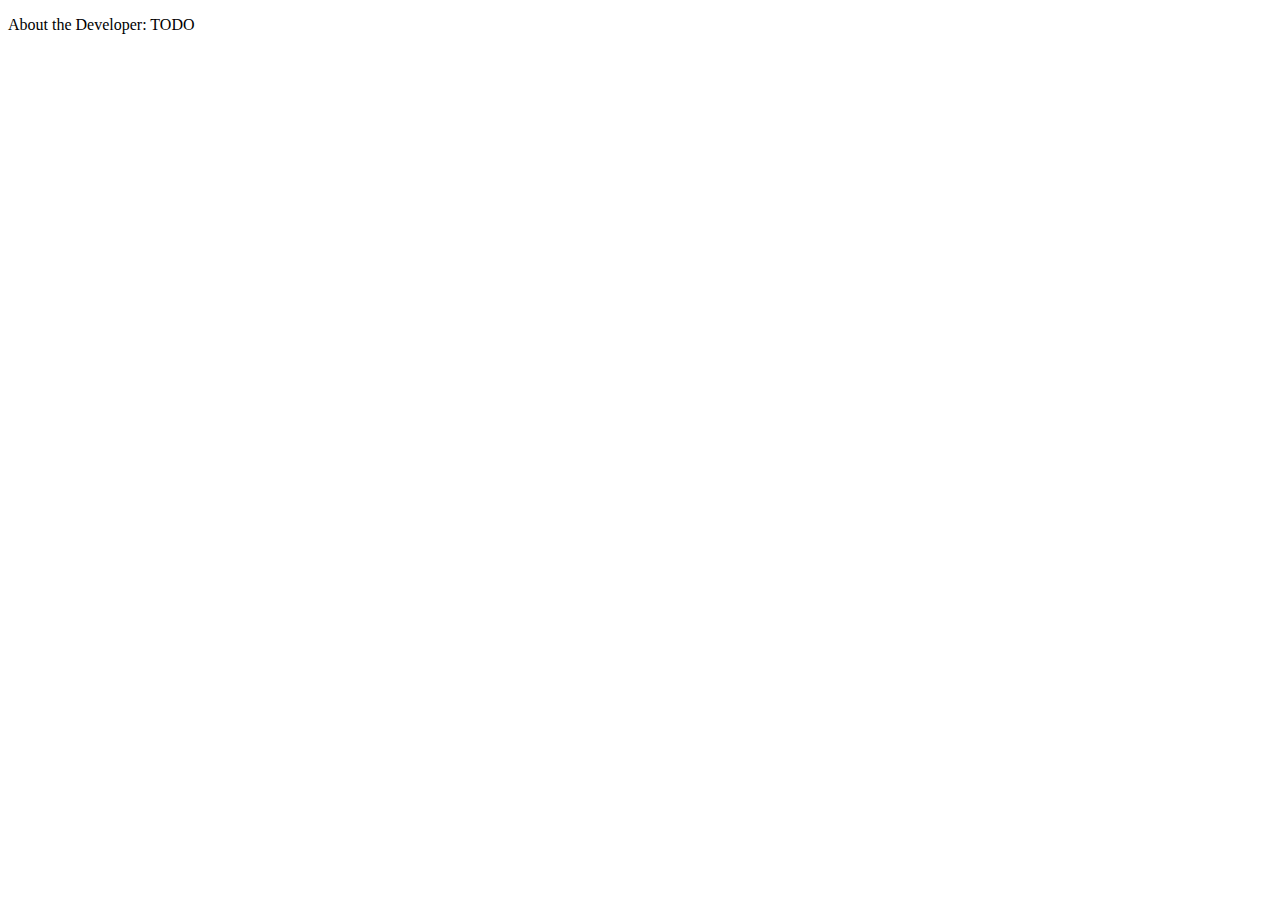
==== src/about.html @ 6b3e0e1d "Added about and index pages (empty)" ====
<!doctype html>
<html class="no-js" lang="">
    <head>
        <meta charset="utf-8">
        <title>Lenser | About</title>
        <meta name="description" content="">
        <meta name="viewport" content="width=device-width, initial-scale=1">

        <link rel="stylesheet" href="">
        <script src=""></script>
    </head>
    <body>

        <p>About the Developer: TODO</p>
        <script src=""></script>
    </body>
</html>
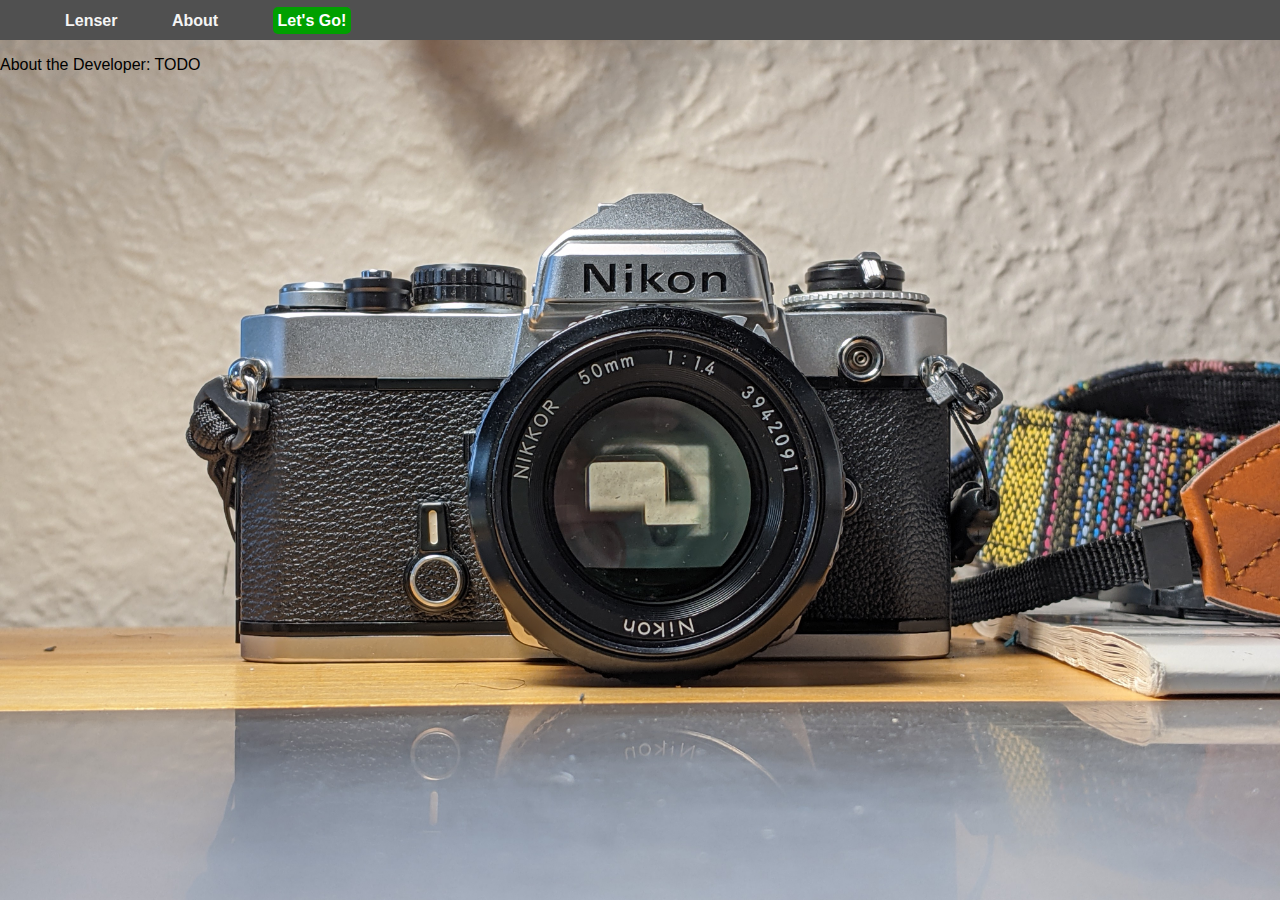
==== commit 072b9b4d: "Added reset and standard stylesheets. Added main, app, and about html pages. Added an image of a Nik" ====
--- a/src/about.html
+++ b/src/about.html
@@ -6,11 +6,11 @@
         <meta name="description" content="">
         <meta name="viewport" content="width=device-width, initial-scale=1">
 
-        <link rel="stylesheet" href="">
-        <script src=""></script>
+        <link rel="stylesheet" href="./css/style.css">
+        <script src="components/header.js" type="text/javascript" defer></script>
     </head>
     <body>
-
+        <header-component></header-component>
         <p>About the Developer: TODO</p>
         <script src=""></script>
     </body>
--- a/src/css/style.css
+++ b/src/css/style.css
@@ -0,0 +1,81 @@
+body {
+    background-image: url("../assets/nikon_fe_full.jpg");
+    background-attachment: fixed;
+    background-repeat: no-repeat;
+    background-size: 100%;
+    font-size: 1em;
+    font-family: sans-serif;
+    margin: 0;
+  }
+
+/* Header Styles */
+header nav {
+    position: relative;
+    top: 0;
+    height: 40px;
+    width: 100%;
+    display: flex;
+    align-items: center;
+    justify-content: left;
+    background-color:  #505050;
+  }
+  
+header ul li {
+    list-style: none;
+    display: inline;
+  }
+  
+header a {
+    font-weight: 700;
+    font-family: sans-serif;
+    margin: 0 25px;
+    color: whitesmoke;
+    text-decoration: none;
+  }
+  
+header a:hover {
+    padding-bottom: 5px;
+    color: #FFFFFF;
+    text-shadow: 0 0 20px #FFFFFF;
+  }
+
+
+/* Main Content Styles */
+.content-card {
+    background-color: #505050B0;
+    border-radius: 15px;
+    color: whitesmoke;
+    max-width: 800px;
+    margin: 20px auto 20px;
+    padding: 2em 4em 2em;
+    -webkit-box-sizing: border-box;
+    -moz-box-sizing: border-box;
+    box-sizing: border-box;
+  }
+
+.lenser-title {
+    background-color: transparent;
+    color: whitesmoke;
+    font-size: 10em;
+    font-style: sans-serif;
+    text-shadow: -2px 0px 10px black, 2px 0px 10px black;
+    text-align: center;
+    max-width: 800px;
+    margin: 20px auto 180px;
+    -webkit-box-sizing: border-box;
+    -moz-box-sizing: border-box;
+    box-sizing: border-box;
+}
+
+/* Interactive */
+.launch-lenser-app-button {
+    width: 115px;
+    height: 25px;
+    background: #00A000;
+    text-align: center;
+    border-radius: 5px;
+    color: white;
+    padding: 5px;
+    font-weight: bold;
+    line-height: 25px;
+}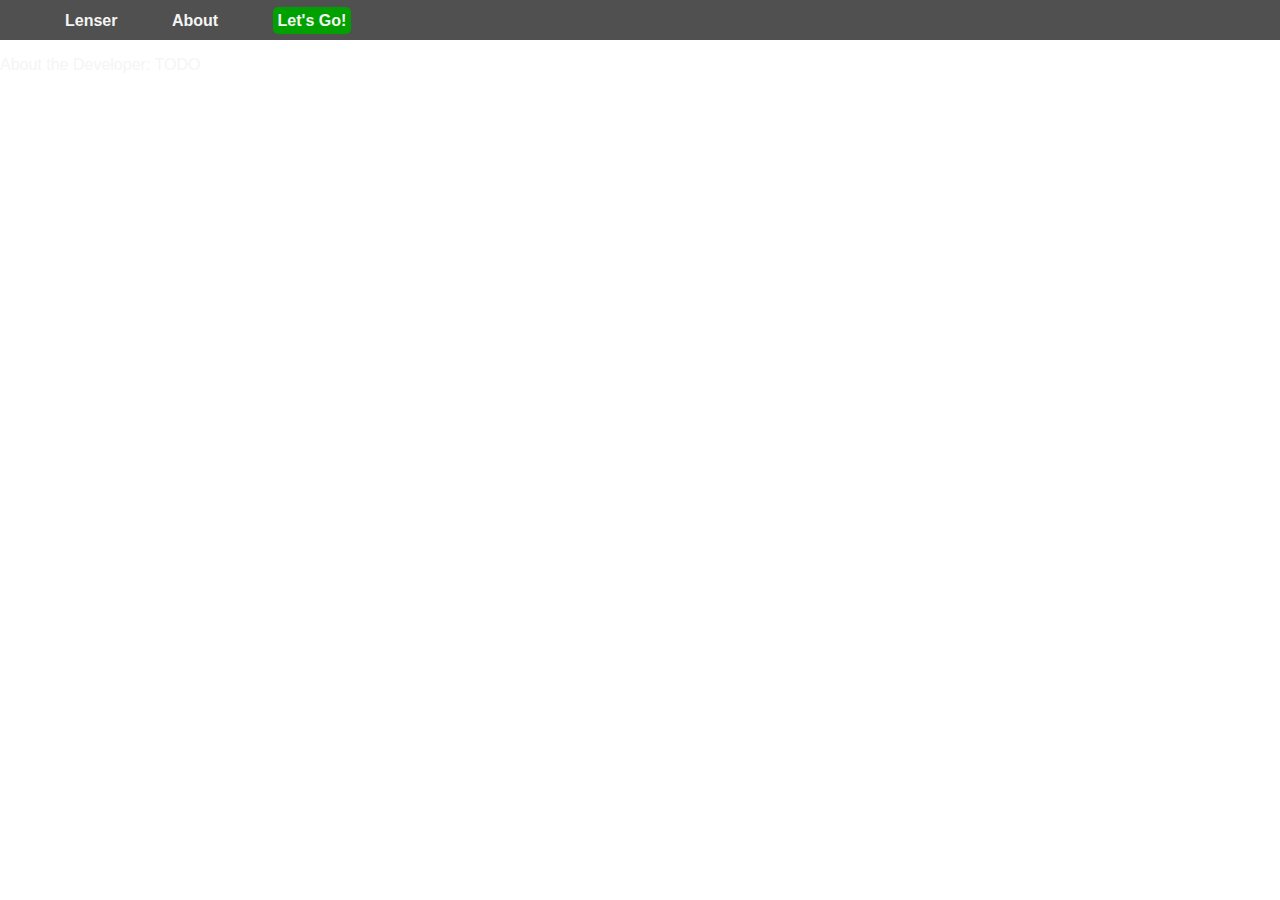
==== commit 65426fc1: "Replaces reset.css with normalize.css as it seems more ideal for a consistent experience across brow" ====
--- a/src/about.html
+++ b/src/about.html
@@ -5,7 +5,7 @@
         <title>Lenser | About</title>
         <meta name="description" content="">
         <meta name="viewport" content="width=device-width, initial-scale=1">
-
+        <link rel="stylesheet" href="./css/normalize.css">
         <link rel="stylesheet" href="./css/style.css">
         <script src="components/header.js" type="text/javascript" defer></script>
     </head>
--- a/src/css/style.css
+++ b/src/css/style.css
@@ -1,10 +1,17 @@
+* {
+  -webkit-box-sizing: border-box;
+  -moz-box-sizing: border-box;
+  box-sizing: border-box;
+  font-family: sans-serif;
+  color: whitesmoke
+}
+
 body {
     background-image: url("../assets/nikon_fe_full.jpg");
     background-attachment: fixed;
     background-repeat: no-repeat;
     background-size: 100%;
     font-size: 1em;
-    font-family: sans-serif;
     margin: 0;
   }
 
@@ -27,9 +34,7 @@
   
 header a {
     font-weight: 700;
-    font-family: sans-serif;
     margin: 0 25px;
-    color: whitesmoke;
     text-decoration: none;
   }
   
@@ -39,32 +44,26 @@
     text-shadow: 0 0 20px #FFFFFF;
   }
 
+img {
+  max-width: 100%;
+}
 
 /* Main Content Styles */
 .content-card {
     background-color: #505050B0;
     border-radius: 15px;
-    color: whitesmoke;
     max-width: 800px;
     margin: 20px auto 20px;
     padding: 2em 4em 2em;
-    -webkit-box-sizing: border-box;
-    -moz-box-sizing: border-box;
-    box-sizing: border-box;
   }
 
 .lenser-title {
     background-color: transparent;
-    color: whitesmoke;
     font-size: 10em;
-    font-style: sans-serif;
     text-shadow: -2px 0px 10px black, 2px 0px 10px black;
     text-align: center;
     max-width: 800px;
     margin: 20px auto 180px;
-    -webkit-box-sizing: border-box;
-    -moz-box-sizing: border-box;
-    box-sizing: border-box;
 }
 
 /* Interactive */
@@ -74,7 +73,6 @@
     background: #00A000;
     text-align: center;
     border-radius: 5px;
-    color: white;
     padding: 5px;
     font-weight: bold;
     line-height: 25px;
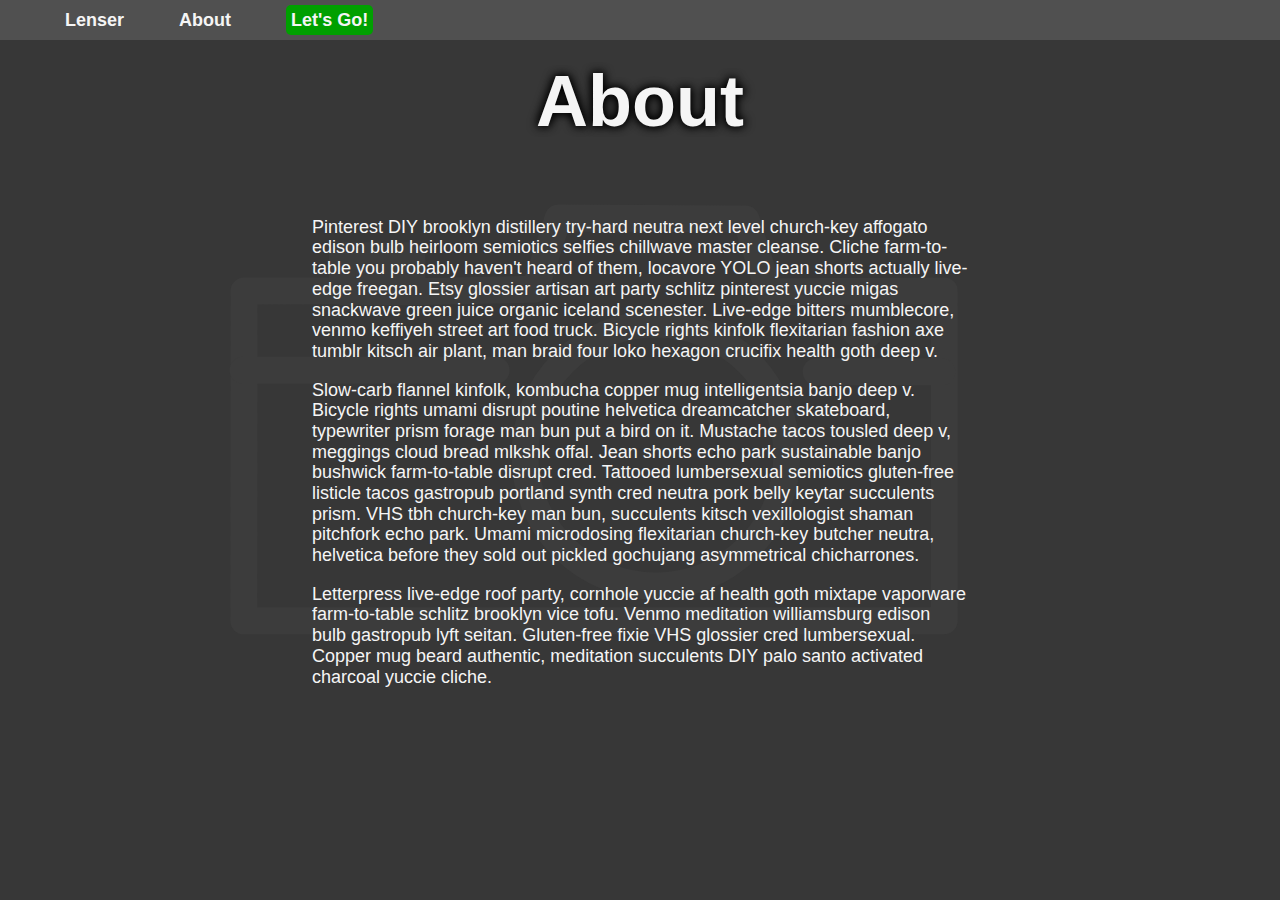
==== commit e41d0ebb: "Added image crop functions. Revised styling for lens crop app." ====
--- a/src/about.html
+++ b/src/about.html
@@ -7,11 +7,15 @@
         <meta name="viewport" content="width=device-width, initial-scale=1">
         <link rel="stylesheet" href="./css/normalize.css">
         <link rel="stylesheet" href="./css/style.css">
-        <script src="components/header.js" type="text/javascript" defer></script>
     </head>
     <body>
-        <header-component></header-component>
-        <p>About the Developer: TODO</p>
-        <script src=""></script>
+        <nav-bar-component></nav-bar-component>
+        <h1>About</h1>
+        <div class="content-card">
+        <p>Pinterest DIY brooklyn distillery try-hard neutra next level church-key affogato edison bulb heirloom semiotics selfies chillwave master cleanse. Cliche farm-to-table you probably haven't heard of them, locavore YOLO jean shorts actually live-edge freegan. Etsy glossier artisan art party schlitz pinterest yuccie migas snackwave green juice organic iceland scenester. Live-edge bitters mumblecore, venmo keffiyeh street art food truck. Bicycle rights kinfolk flexitarian fashion axe tumblr kitsch air plant, man braid four loko hexagon crucifix health goth deep v.</p>
+        <p>Slow-carb flannel kinfolk, kombucha copper mug intelligentsia banjo deep v. Bicycle rights umami disrupt poutine helvetica dreamcatcher skateboard, typewriter prism forage man bun put a bird on it. Mustache tacos tousled deep v, meggings cloud bread mlkshk offal. Jean shorts echo park sustainable banjo bushwick farm-to-table disrupt cred. Tattooed lumbersexual semiotics gluten-free listicle tacos gastropub portland synth cred neutra pork belly keytar succulents prism. VHS tbh church-key man bun, succulents kitsch vexillologist shaman pitchfork echo park. Umami microdosing flexitarian church-key butcher neutra, helvetica before they sold out pickled gochujang asymmetrical chicharrones.</p>
+        <p>Letterpress live-edge roof party, cornhole yuccie af health goth mixtape vaporware farm-to-table schlitz brooklyn vice tofu. Venmo meditation williamsburg edison bulb gastropub lyft seitan. Gluten-free fixie VHS glossier cred lumbersexual. Copper mug beard authentic, meditation succulents DIY palo santo activated charcoal yuccie cliche.</p>
+        </div>
+        <script src="components/nav.js" type="text/javascript" defer></script>
     </body>
 </html>
--- a/src/css/style.css
+++ b/src/css/style.css
@@ -1,22 +1,42 @@
+:root {
+  --fg-color: whitesmoke;
+  --bg-color: #373737;
+}
+
+html {
+  font-size: 18px;
+  font-weight: 200;
+  font-family: sans-serif;
+}
+
 * {
+  box-sizing: border-box;
+  -moz-box-sizing: border-box;
   -webkit-box-sizing: border-box;
-  -moz-box-sizing: border-box;
-  box-sizing: border-box;
-  font-family: sans-serif;
-  color: whitesmoke
 }
 
 body {
-    background-image: url("../assets/nikon_fe_full.jpg");
+    background-color: var(--bg-color);
+    background-image: url("../assets/nikon_fe_full.svg");
     background-attachment: fixed;
+    background-position: center center;
     background-repeat: no-repeat;
     background-size: 100%;
+    color: var(--fg-color);
     font-size: 1em;
     margin: 0;
   }
 
-/* Header Styles */
-header nav {
+h1 {
+  background-color: transparent;
+  font-size: 4em;
+  text-shadow: -2px 0px 10px black, 2px 0px 10px black;
+  text-align: center;
+  margin: 20px auto 20px;
+}
+
+/* Nav Bar */
+nav {
     position: relative;
     top: 0;
     height: 40px;
@@ -27,18 +47,19 @@
     background-color:  #505050;
   }
   
-header ul li {
+nav ul li {
     list-style: none;
     display: inline;
   }
-  
-header a {
+
+nav a {
     font-weight: 700;
     margin: 0 25px;
     text-decoration: none;
+    color: var(--fg-color);
   }
   
-header a:hover {
+nav a:hover {
     padding-bottom: 5px;
     color: #FFFFFF;
     text-shadow: 0 0 20px #FFFFFF;
@@ -50,21 +71,12 @@
 
 /* Main Content Styles */
 .content-card {
-    background-color: #505050B0;
     border-radius: 15px;
     max-width: 800px;
     margin: 20px auto 20px;
     padding: 2em 4em 2em;
   }
 
-.lenser-title {
-    background-color: transparent;
-    font-size: 10em;
-    text-shadow: -2px 0px 10px black, 2px 0px 10px black;
-    text-align: center;
-    max-width: 800px;
-    margin: 20px auto 180px;
-}
 
 /* Interactive */
 .launch-lenser-app-button {
